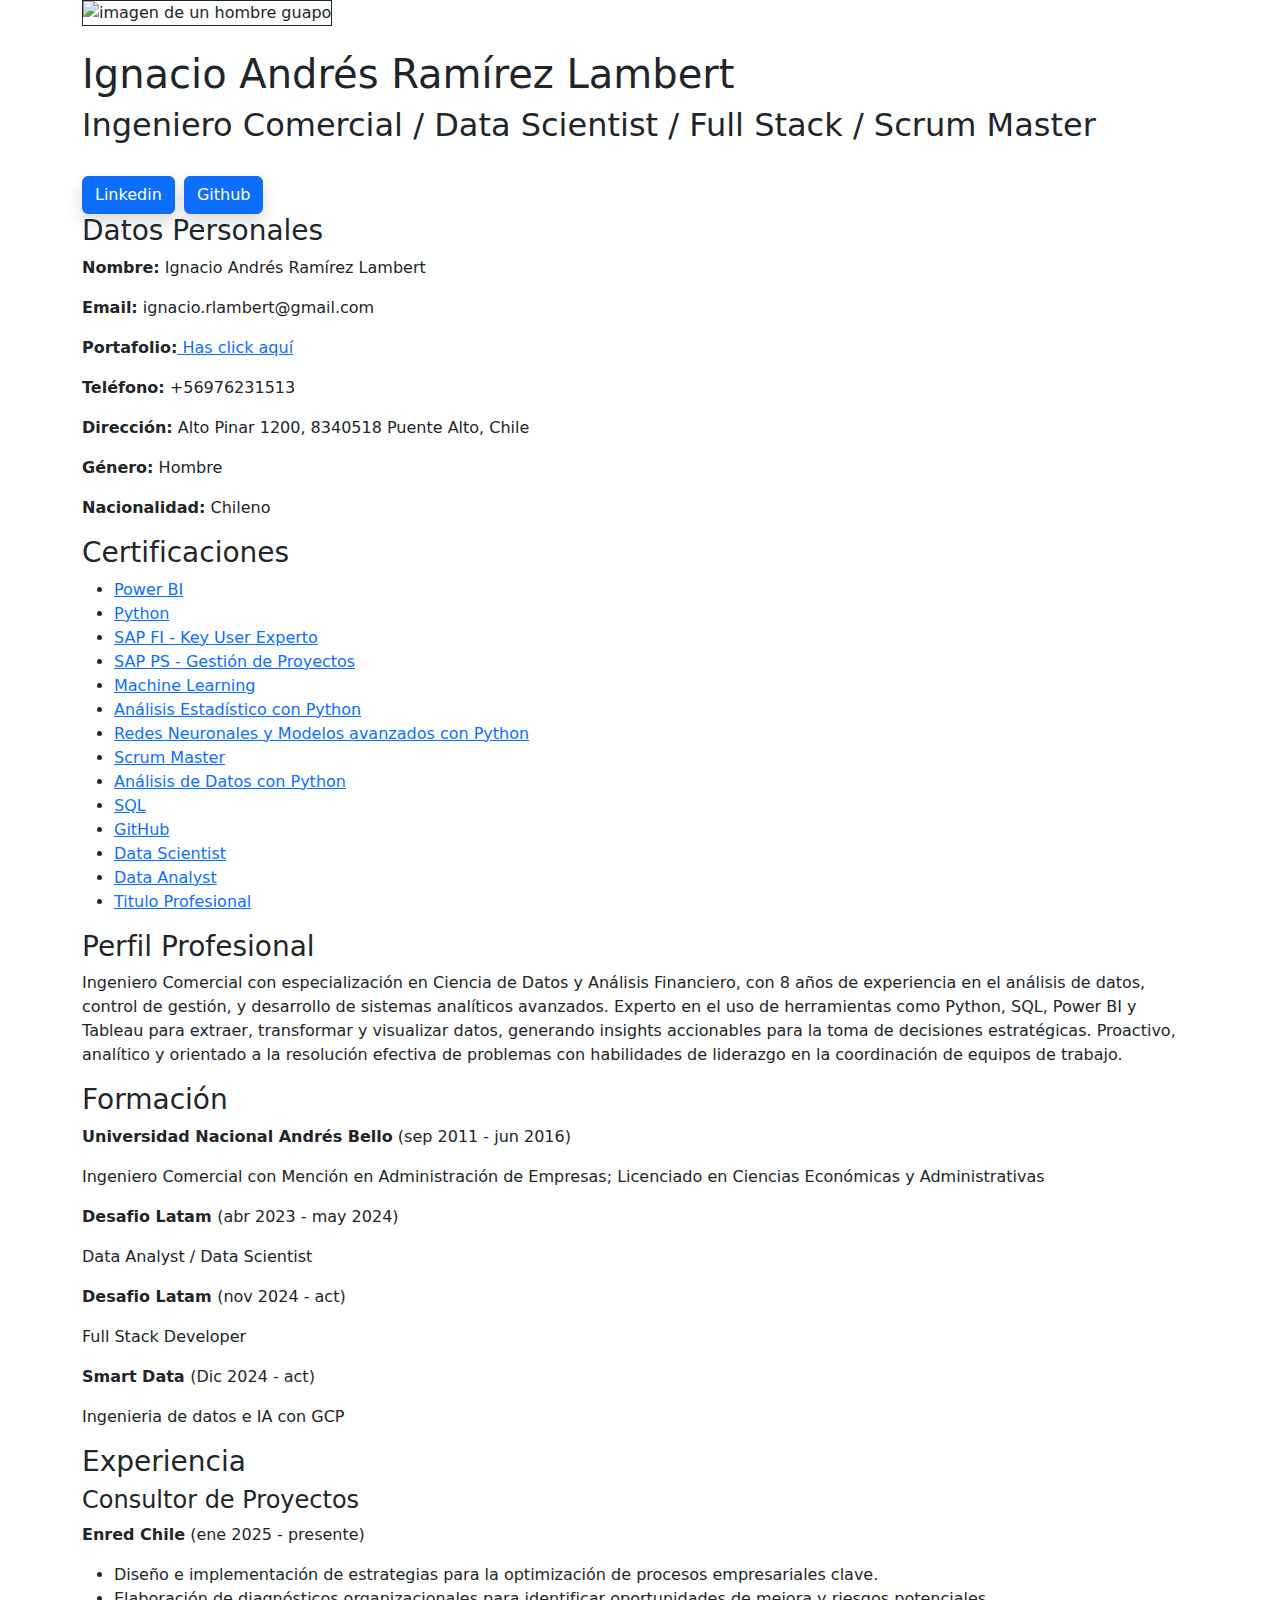
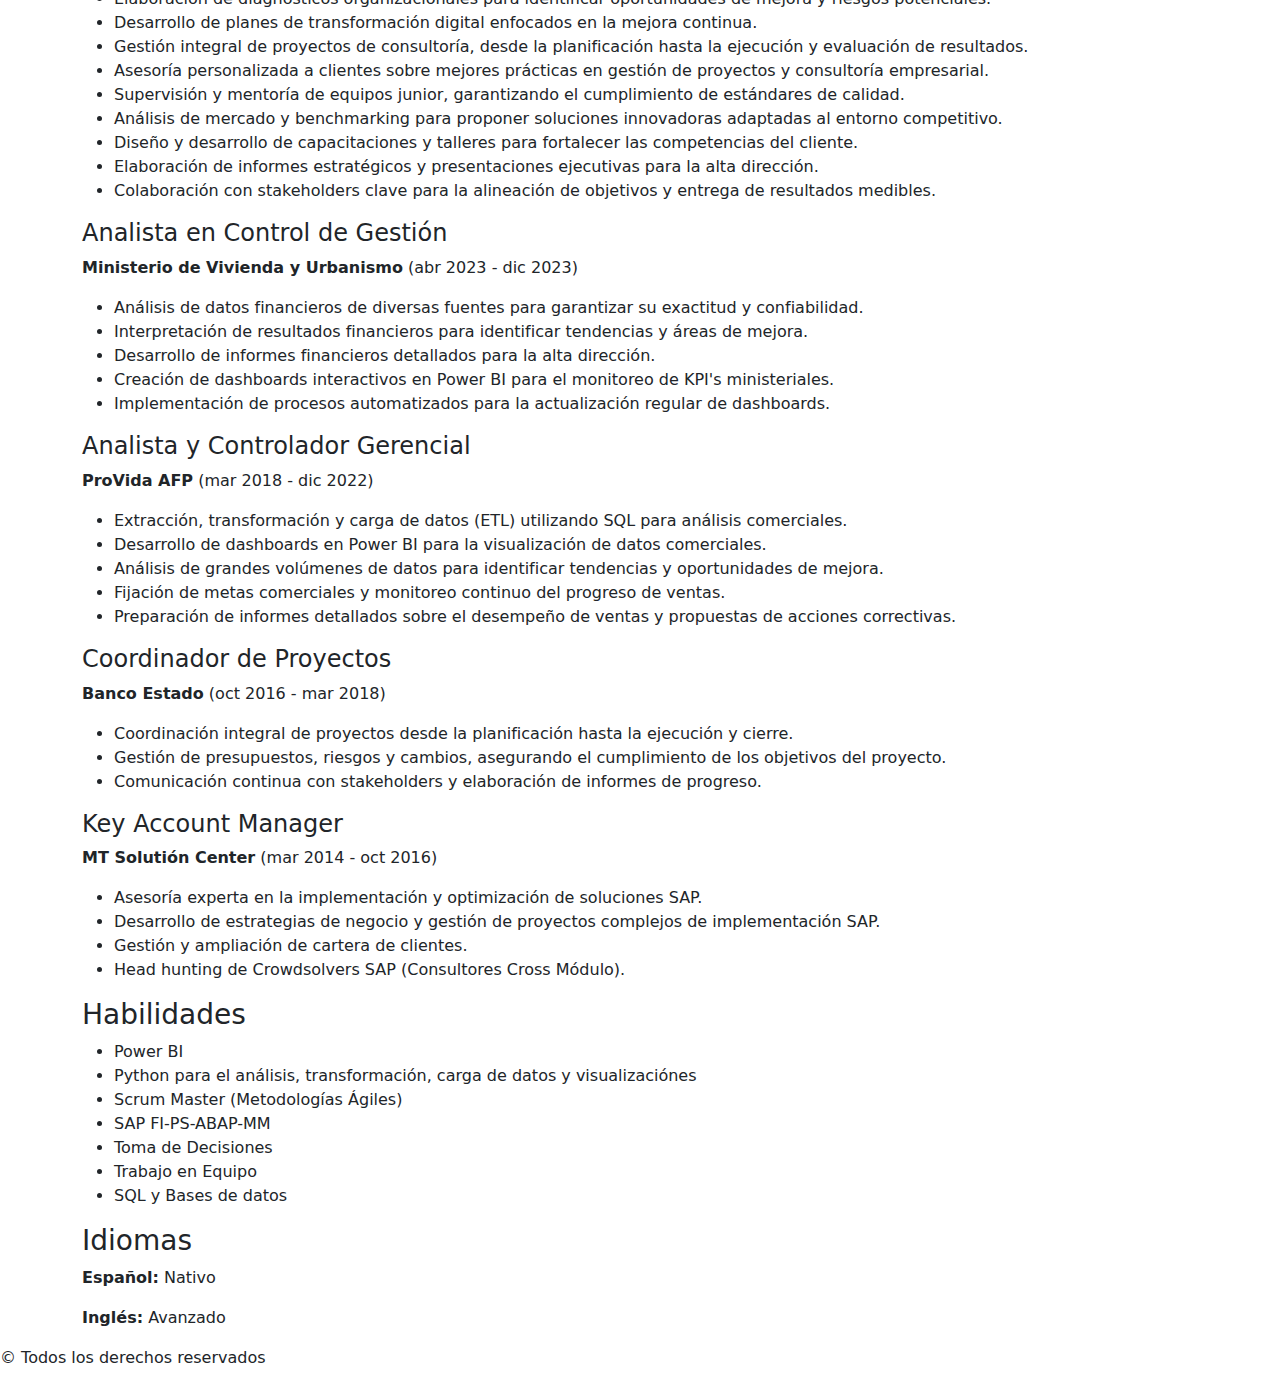
==== index.html @ 640a7fe2 "se borra archivo json" ====
<!DOCTYPE html>
<html lang="es">
<head>
    <meta charset="UTF-8">
    <meta name="viewport" content="width=device-width, initial-scale=1.0">
    <title>CV Ignacio Andres Ramírez Lambert</title>
    
    <link href="https://cdn.jsdelivr.net/npm/bootstrap@5.3.3/dist/css/bootstrap.min.css" rel="stylesheet" integrity="sha384-QWTKZyjpPEjISv5WaRU9OFeRpok6YctnYmDr5pNlyT2bRjXh0JMhjY6hW+ALEwIH" crossorigin="anonymous">
    <script src="https://cdn.jsdelivr.net/npm/bootstrap@5.3.3/dist/js/bootstrap.bundle.min.js" integrity="sha384-YvpcrYf0tY3lHB60NNkmXc5s9fDVZLESaAA55NDzOxhy9GkcIdslK1eN7N6jIeHz" crossorigin="anonymous"></script>
    <script src="index.js"></script>
    <link rel="stylesheet" href="./assets/css/style.css">
    <script src="https://kit.fontawesome.com/dca0f2a966.js" crossorigin="anonymous"></script>
</head>
<body>

    <div class="container">
        <header>
            
            <img src="./assets/imgs/FOTO_DE_PERFIL.jpg" alt="imagen de un hombre guapo" width="120" border="1">
            <br>
            <br>
            <h1>Ignacio Andrés Ramírez Lambert</h1>
            <h2>Ingeniero Comercial / Data Scientist / Full Stack / Scrum Master </h2>
            <br>
            
            <div>
                <a href="http://linkedin.com/in/ignacio-andres-ramírez-lambert-b0a96773" target="_blank"class="btn btn-primary shadow lift me-1">
                <i class="fa-brands fa-linkedin-in"></i> Linkedin
                </a>
                <a href="https://github.com/Lambert10" target="_blank" class="btn btn-primary shadow lift me-1">
                <i class="fa-brands fa-github"></i></i> Github
                </a>
            </div>
        </header>
        <section class="personal-info">
            <h3>Datos Personales</h3>
            <p><strong>Nombre:</strong> Ignacio Andrés Ramírez Lambert</p>
            <p><strong>Email:</strong> ignacio.rlambert@gmail.com</p>
            <p><strong>Portafolio:</strong><a href="./portafolio.html" target="_blank"> Has click aquí</a></p>
            <p><strong>Teléfono:</strong> +56976231513</p>
            <p><strong>Dirección:</strong> Alto Pinar 1200, 8340518 Puente Alto, Chile</p>
            <p><strong>Género:</strong> Hombre</p>
            <p><strong>Nacionalidad:</strong> Chileno</p>
        </section>
        <section class="certifications">
            <h3>Certificaciones</h3>
            <ul id="lista">
                <li><a href="javascript:void(0);" onmouseover="mostrarImagen('./assets/imgs/Certificado_Power_BI.png')" onmouseout="ocultarImagen()">Power BI</a></li>
                <li><a href="javascript:void(0);" onmouseover="mostrarImagen('./assets/imgs/Certificado_Python_Analisis_de_datos.png')" onmouseout="ocultarImagen()">Python</a></li>
                <li><a href="javascript:void(0);" onmouseover="mostrarImagen('./assets/imgs/Certificado_SAP_FI.png')" onmouseout="ocultarImagen()">SAP FI - Key User Experto</a></li>
                <li><a href="javascript:void(0);" onmouseover="mostrarImagen('./assets/imgs/Certificado_SAP_PS.png')" onmouseout="ocultarImagen()">SAP PS - Gestión de Proyectos</a></li>
                <li><a href="javascript:void(0);" onmouseover="mostrarImagen('./assets/imgs/Certificado_Machine_Learning.png')" onmouseout="ocultarImagen()">Machine Learning</a></li>
                <li><a href="javascript:void(0);" onmouseover="mostrarImagen('./assets/imgs/Certificado_Python_Analisis_estadístico.png')" onmouseout="ocultarImagen()">Análisis Estadístico con Python</a></li>
                <li><a href="javascript:void(0);" onmouseover="mostrarImagen('./assets/imgs/Certificado_Redes_Neuronales.png')" onmouseout="ocultarImagen()">Redes Neuronales y Modelos avanzados con Python</a></li>
                <li><a href="javascript:void(0);" onmouseover="mostrarImagen('./assets/imgs/Certificado_Scrum_master.png')" onmouseout="ocultarImagen()">Scrum Master</a></li>
                <li><a href="javascript:void(0);" onmouseover="mostrarImagen('./assets/imgs/Certificado_Python_Analisis_de_datos.png')" onmouseout="ocultarImagen()">Análisis de Datos con Python</a></li>
                <li><a href="javascript:void(0);" onmouseover="mostrarImagen('./assets/imgs/Certificado_SQL_Server.png')" onmouseout="ocultarImagen()">SQL</a></li>
                <li><a href="javascript:void(0);" onmouseover="mostrarImagen('./assets/imgs/Certificado_Git_y_Github.png')" onmouseout="ocultarImagen()">GitHub</a></li>
                <li><a href="javascript:void(0);" onmouseover="mostrarImagen('./assets/imgs/Certificado_Ciencia_de_Datos.png')" onmouseout="ocultarImagen()">Data Scientist</a></li>
                <li><a href="javascript:void(0);" onmouseover="mostrarImagen('./assets/imgs/Certificado_de_Analista_de_Datos_con_Python.png')" onmouseout="ocultarImagen()">Data Analyst</a></li>
                <li><a href="javascript:void(0);" onmouseover="mostrarImagen('./assets/imgs/Titulo_Profesional.png')" onmouseout="ocultarImagen()">Titulo Profesional</a></li>
            </ul>
            
            <!-- Contenedor de la imagen emergente -->
            <div id="imagenEmergente" style="display: none; position: absolute; z-index: 999; border: 1px solid #ccc; padding: 10px; background-color: white;">
                <img id="imagenPreview" src="" alt="Vista previa" style="max-width: 300px;">
            </div>
            
        </section>
        <section class="profile">
            <h3>Perfil Profesional</h3>
            <p>Ingeniero Comercial con especialización en Ciencia de Datos y Análisis Financiero, con 8 años de experiencia en el análisis de datos, control de gestión, y desarrollo de sistemas analíticos avanzados. Experto en el uso de herramientas como Python, SQL, Power BI y Tableau para extraer, transformar y visualizar datos, generando insights accionables para la toma de decisiones estratégicas. Proactivo, analítico y orientado a la resolución efectiva de problemas con habilidades de liderazgo en la coordinación de equipos de trabajo.</p>
        </section>
        <section class="education">
            <h3>Formación</h3>
            <p><strong>Universidad Nacional Andrés Bello</strong> (sep 2011 - jun 2016)</p>
            <p>Ingeniero Comercial con Mención en Administración de Empresas; Licenciado en Ciencias Económicas y Administrativas</p>
            <p><strong>Desafio Latam </strong>(abr 2023 - may 2024)</p>
            <p>Data Analyst / Data Scientist</p>
            <p><strong>Desafio Latam </strong>(nov 2024 - act)</p>
            <p>Full Stack Developer</p>
            <p><strong>Smart Data </strong>(Dic 2024 - act)</p>
            <p>Ingenieria de datos e IA con GCP</p>
        </section>
        <section class="experience">
            <h3>Experiencia</h3>
            <article>
                <h4>Consultor de Proyectos</h4>
                <p><strong>Enred Chile</strong> (ene 2025 - presente)</p>
                <ul>
                    <li>Diseño e implementación de estrategias para la optimización de procesos empresariales clave.</li>
                    <li>Elaboración de diagnósticos organizacionales para identificar oportunidades de mejora y riesgos potenciales.</li>
                    <li>Desarrollo de planes de transformación digital enfocados en la mejora continua.</li>
                    <li>Gestión integral de proyectos de consultoría, desde la planificación hasta la ejecución y evaluación de resultados.</li>
                    <li>Asesoría personalizada a clientes sobre mejores prácticas en gestión de proyectos y consultoría empresarial.</li>
                    <li>Supervisión y mentoría de equipos junior, garantizando el cumplimiento de estándares de calidad.</li>
                    <li>Análisis de mercado y benchmarking para proponer soluciones innovadoras adaptadas al entorno competitivo.</li>
                    <li>Diseño y desarrollo de capacitaciones y talleres para fortalecer las competencias del cliente.</li>
                    <li>Elaboración de informes estratégicos y presentaciones ejecutivas para la alta dirección.</li>
                    <li>Colaboración con stakeholders clave para la alineación de objetivos y entrega de resultados medibles.</li>
                </ul>
            </article>
            <article>
                <h4>Analista en Control de Gestión</h4>
                <p><strong>Ministerio de Vivienda y Urbanismo</strong> (abr 2023 - dic 2023)</p>
                <ul>
                    <li>Análisis de datos financieros de diversas fuentes para garantizar su exactitud y confiabilidad.</li>
                    <li>Interpretación de resultados financieros para identificar tendencias y áreas de mejora.</li>
                    <li>Desarrollo de informes financieros detallados para la alta dirección.</li>
                    <li>Creación de dashboards interactivos en Power BI para el monitoreo de KPI's ministeriales.</li>
                    <li>Implementación de procesos automatizados para la actualización regular de dashboards.</li>
                </ul>
            </article>
            <article>
                <h4>Analista y Controlador Gerencial</h4>
                <p><strong>ProVida AFP</strong> (mar 2018 - dic 2022)</p>
                <ul>
                    <li>Extracción, transformación y carga de datos (ETL) utilizando SQL para análisis comerciales.</li>
                    <li>Desarrollo de dashboards en Power BI para la visualización de datos comerciales.</li>
                    <li>Análisis de grandes volúmenes de datos para identificar tendencias y oportunidades de mejora.</li>
                    <li>Fijación de metas comerciales y monitoreo continuo del progreso de ventas.</li>
                    <li>Preparación de informes detallados sobre el desempeño de ventas y propuestas de acciones correctivas.</li>
                </ul>
            </article>
            <article>
                <h4>Coordinador de Proyectos</h4>
                <p><strong>Banco Estado</strong> (oct 2016 - mar 2018)</p>
                <ul>
                    <li>Coordinación integral de proyectos desde la planificación hasta la ejecución y cierre.</li>
                    <li>Gestión de presupuestos, riesgos y cambios, asegurando el cumplimiento de los objetivos del proyecto.</li>
                    <li>Comunicación continua con stakeholders y elaboración de informes de progreso.</li>
                </ul>
            </article>
            <article>
                <h4>Key Account Manager</h4>
                <p><strong>MT Solutión Center</strong> (mar 2014 - oct 2016)</p>
                <ul>
                    <li>Asesoría experta en la implementación y optimización de soluciones SAP.</li>
                    <li>Desarrollo de estrategias de negocio y gestión de proyectos complejos de implementación SAP.</li>
                    <li>Gestión y ampliación de cartera de clientes.</li>
                    <li>Head hunting de Crowdsolvers SAP (Consultores Cross Módulo).</li>
                </ul>
            </article>
        </section>
        
        <section class="skills">
            <h3>Habilidades</h3>
            <ul>
                <li>Power BI</li>
                <li>Python para el análisis, transformación, carga de datos y visualizaciónes</li>
                <li>Scrum Master (Metodologías Ágiles)</li>
                <li>SAP FI-PS-ABAP-MM</li>
                <li>Toma de Decisiones</li>
                <li>Trabajo en Equipo</li>
                <li>SQL y Bases de datos</li>
            </ul>
        </section>
        <section class="languages">
            <h3>Idiomas</h3>
            <p><strong>Español:</strong> Nativo</p>
            <p><strong>Inglés:</strong> Avanzado</p>
        </section>
    </div>
</body>
<footer>
    <p class="footer"> © Todos los derechos reservados </p>
</footer>
</html>
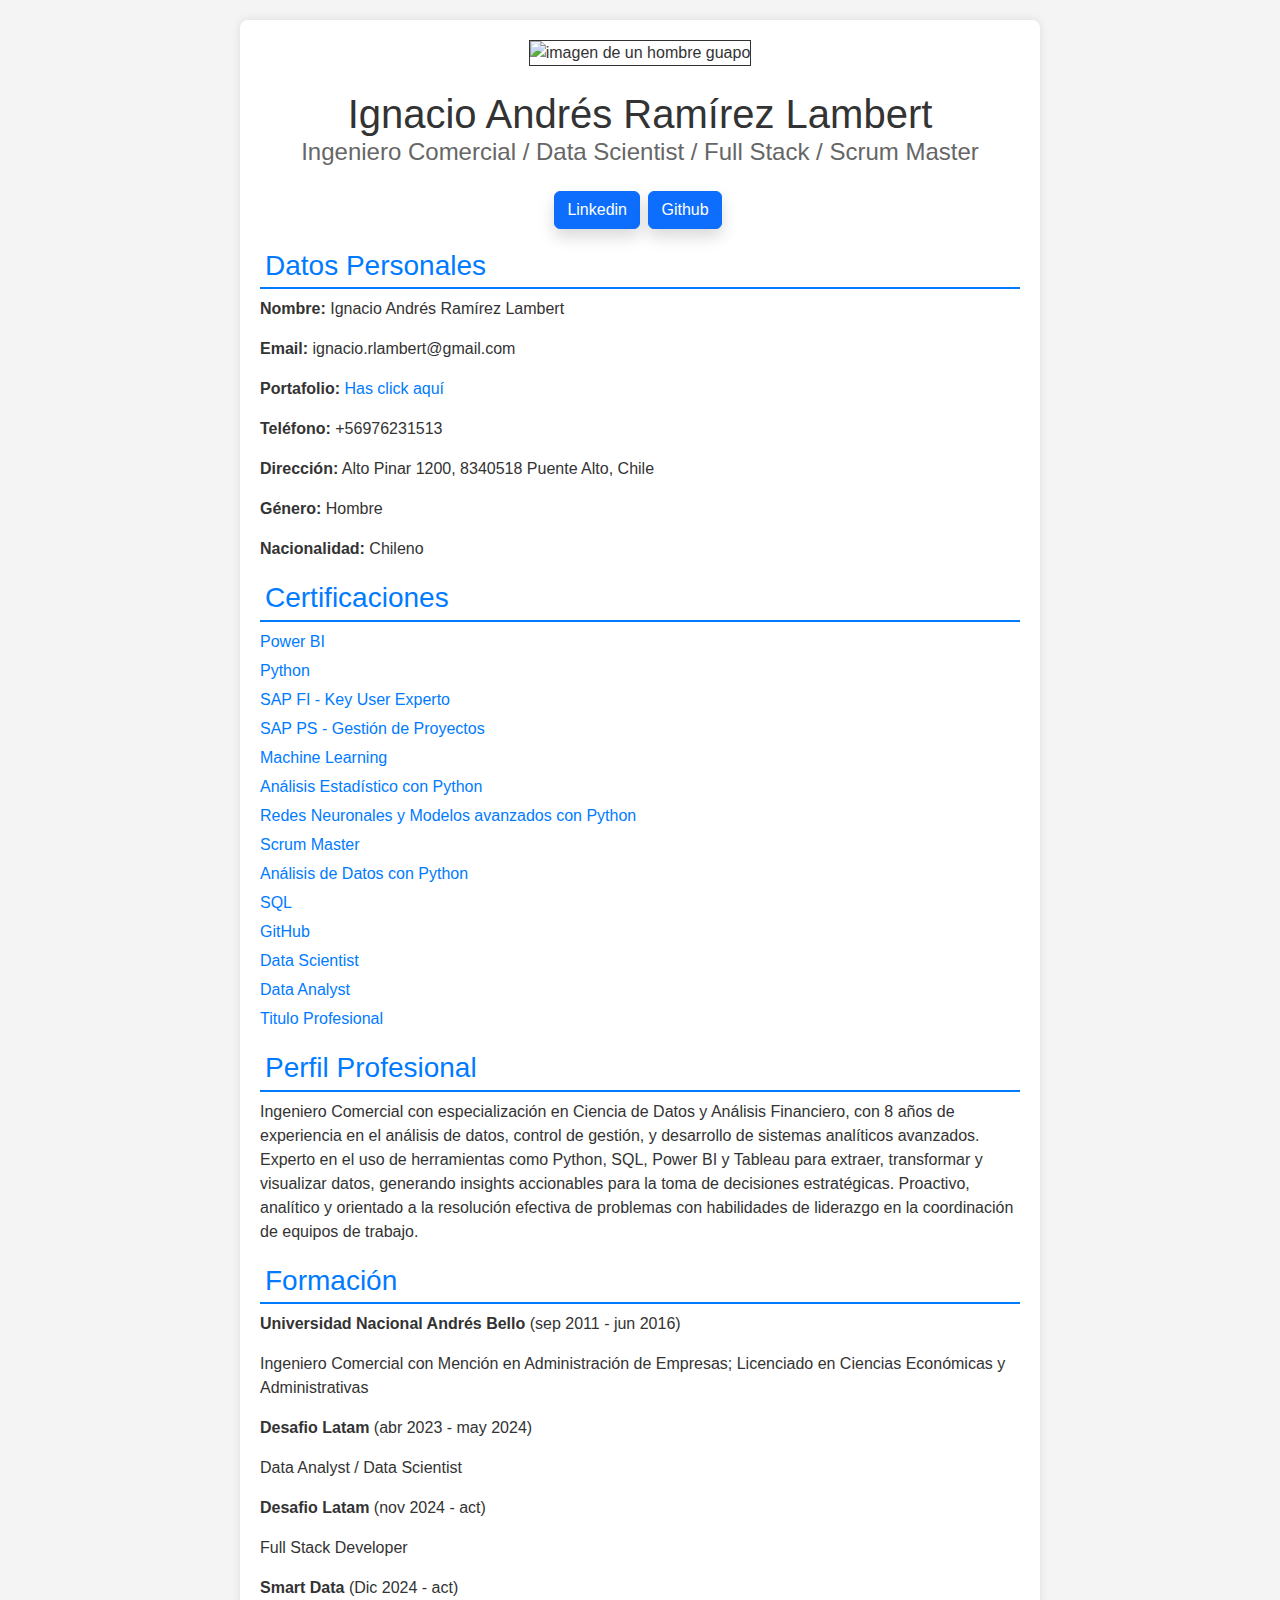
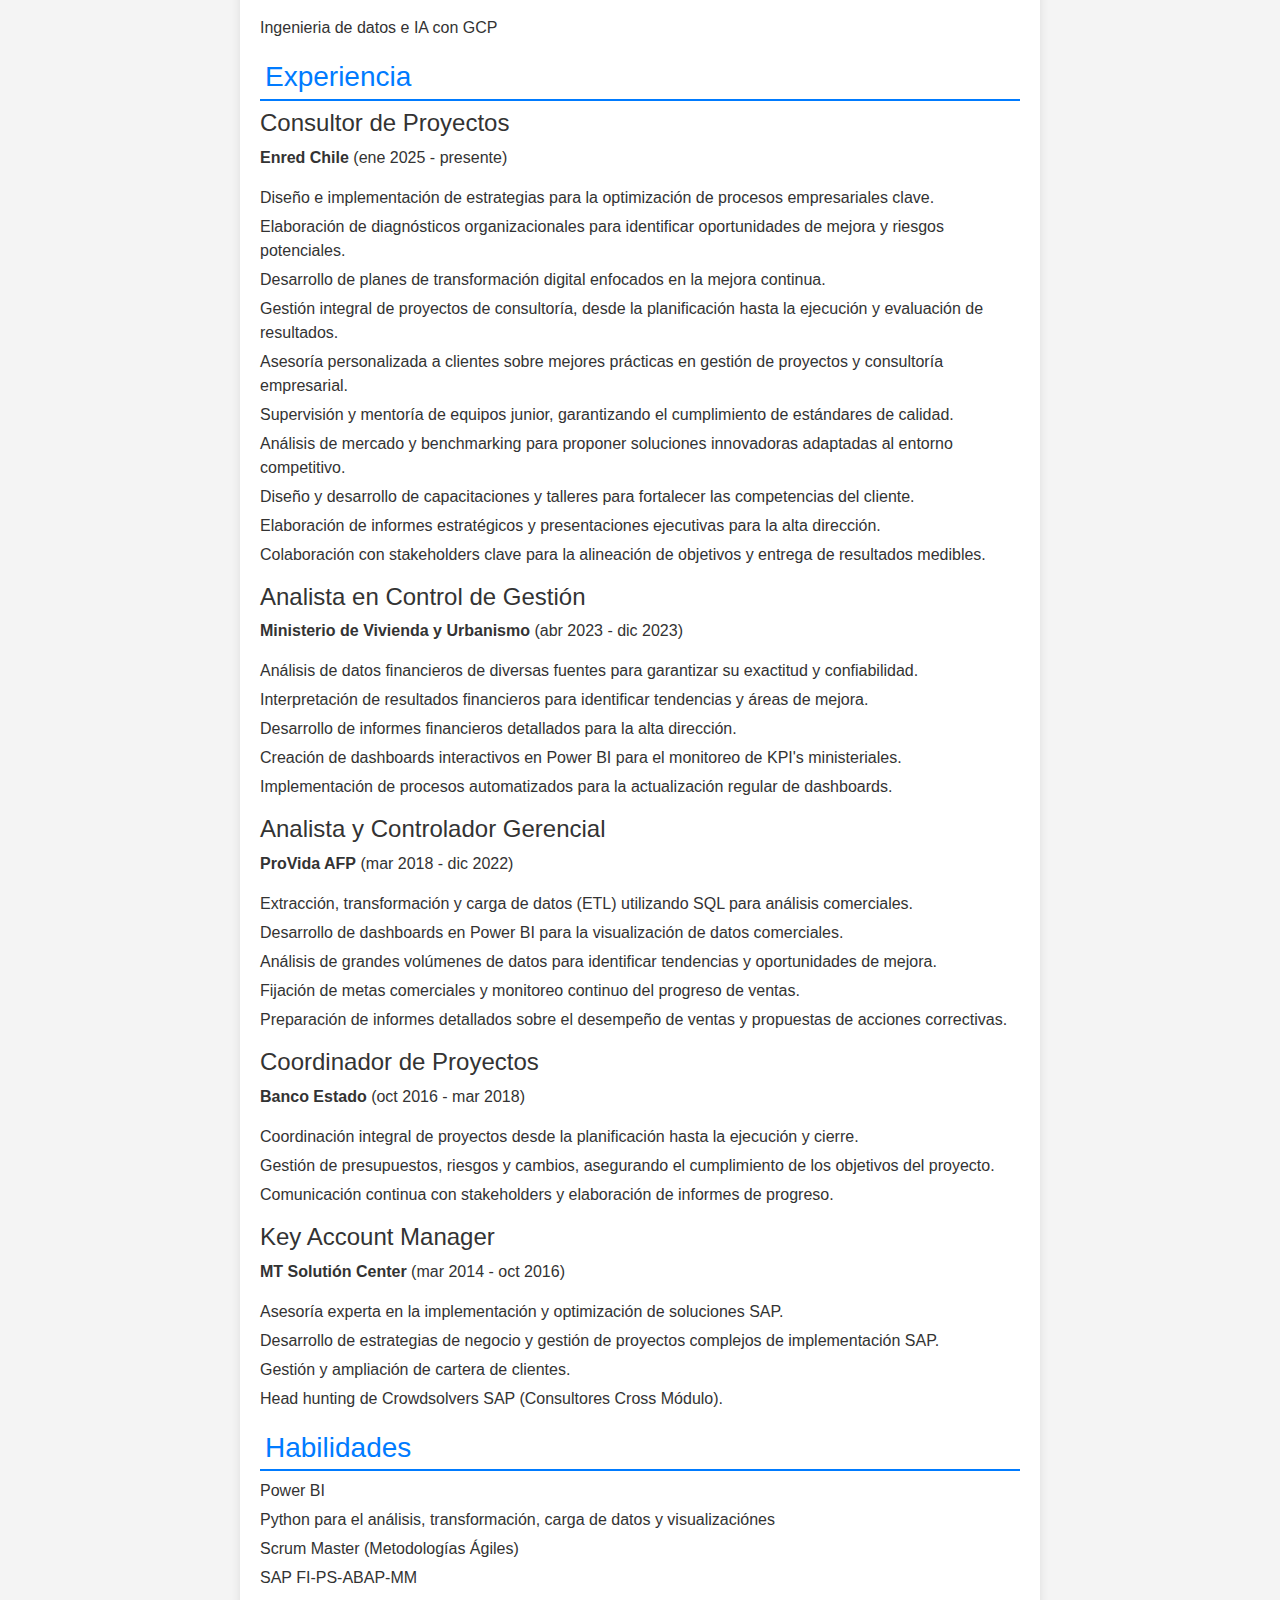
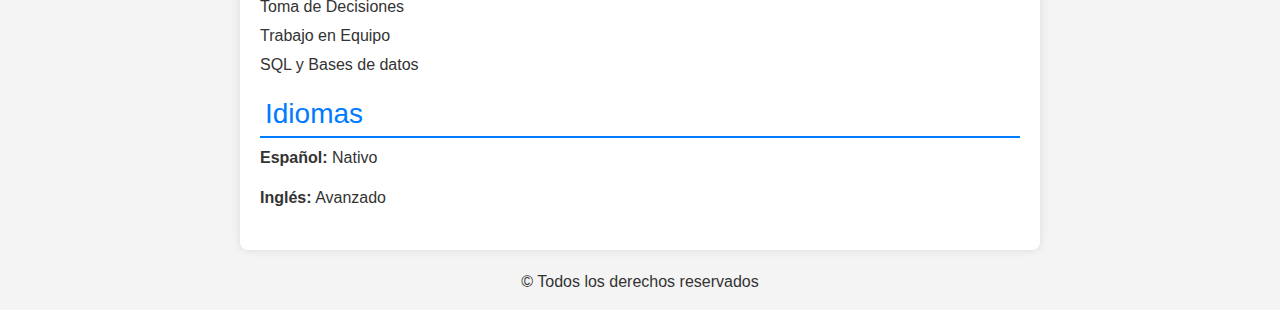
==== commit 6c4637bd: "Se agregaron iconos en las secciones" ====
--- a/index.html
+++ b/index.html
@@ -33,7 +33,7 @@
             </div>
         </header>
         <section class="personal-info">
-            <h3>Datos Personales</h3>
+            <h3><i class="fa-solid fa-user icons-pad"></i>Datos Personales</h3>
             <p><strong>Nombre:</strong> Ignacio Andrés Ramírez Lambert</p>
             <p><strong>Email:</strong> ignacio.rlambert@gmail.com</p>
             <p><strong>Portafolio:</strong><a href="./portafolio.html" target="_blank"> Has click aquí</a></p>
@@ -43,7 +43,7 @@
             <p><strong>Nacionalidad:</strong> Chileno</p>
         </section>
         <section class="certifications">
-            <h3>Certificaciones</h3>
+            <h3><i class="fa-solid fa-book icons-pad"></i>Certificaciones</h3>
             <ul id="lista">
                 <li><a href="javascript:void(0);" onmouseover="mostrarImagen('./assets/imgs/Certificado_Power_BI.png')" onmouseout="ocultarImagen()">Power BI</a></li>
                 <li><a href="javascript:void(0);" onmouseover="mostrarImagen('./assets/imgs/Certificado_Python_Analisis_de_datos.png')" onmouseout="ocultarImagen()">Python</a></li>
@@ -68,11 +68,11 @@
             
         </section>
         <section class="profile">
-            <h3>Perfil Profesional</h3>
+            <h3><i class="fa-solid fa-folder-open icons-pad"></i>Perfil Profesional</h3>
             <p>Ingeniero Comercial con especialización en Ciencia de Datos y Análisis Financiero, con 8 años de experiencia en el análisis de datos, control de gestión, y desarrollo de sistemas analíticos avanzados. Experto en el uso de herramientas como Python, SQL, Power BI y Tableau para extraer, transformar y visualizar datos, generando insights accionables para la toma de decisiones estratégicas. Proactivo, analítico y orientado a la resolución efectiva de problemas con habilidades de liderazgo en la coordinación de equipos de trabajo.</p>
         </section>
         <section class="education">
-            <h3>Formación</h3>
+            <h3><i class="fa-solid fa-user-graduate icons-pad"></i>Formación</h3>
             <p><strong>Universidad Nacional Andrés Bello</strong> (sep 2011 - jun 2016)</p>
             <p>Ingeniero Comercial con Mención en Administración de Empresas; Licenciado en Ciencias Económicas y Administrativas</p>
             <p><strong>Desafio Latam </strong>(abr 2023 - may 2024)</p>
@@ -83,7 +83,7 @@
             <p>Ingenieria de datos e IA con GCP</p>
         </section>
         <section class="experience">
-            <h3>Experiencia</h3>
+            <h3><i class="fa-solid fa-briefcase icons-pad"></i>Experiencia</h3>
             <article>
                 <h4>Consultor de Proyectos</h4>
                 <p><strong>Enred Chile</strong> (ene 2025 - presente)</p>
@@ -144,7 +144,7 @@
         </section>
         
         <section class="skills">
-            <h3>Habilidades</h3>
+            <h3><i class="fa-solid fa-pencil icons-pad"></i>Habilidades</h3>
             <ul>
                 <li>Power BI</li>
                 <li>Python para el análisis, transformación, carga de datos y visualizaciónes</li>
@@ -156,7 +156,7 @@
             </ul>
         </section>
         <section class="languages">
-            <h3>Idiomas</h3>
+            <h3><i class="fa-solid fa-globe icons-pad"></i>Idiomas</h3>
             <p><strong>Español:</strong> Nativo</p>
             <p><strong>Inglés:</strong> Avanzado</p>
         </section>
--- a/assets/css/style.css
+++ b/assets/css/style.css
@@ -0,0 +1,90 @@
+
+body {
+    font-family: Arial, sans-serif;
+    margin: 0;
+    padding: 0;
+    background-color: #f4f4f4;
+    color: #333;
+}
+
+.container {
+    max-width: 800px;
+    margin: 20px auto;
+    background: #fff;
+    padding: 20px;
+    border-radius: 8px;
+    box-shadow: 0 0 10px rgba(0, 0, 0, 0.1);
+}
+
+header {
+    text-align: center;
+    margin-bottom: 20px;
+}
+
+header h1 {
+    margin: 0;
+    font-size: 2.5em;
+    color: #333;
+}
+
+header h2 {
+    margin: 0;
+    font-size: 1.5em;
+    color: #666;
+}
+
+section {
+    margin-bottom: 20px;
+}
+
+section h3 {
+    border-bottom: 2px solid #007BFF;
+    padding-bottom: 5px;
+    color: #007BFF;
+}
+
+ul {
+    list-style-type: none;
+    padding: 0;
+}
+
+ul li {
+    margin: 5px 0;
+}
+
+a {
+    color: #007BFF;
+    text-decoration: none;
+}
+#imagenEmergente {
+    max-width: 500px;
+    max-height: 600px;
+    overflow: auto;
+}
+#imagenPreview {
+    max-width: 100%;
+    max-height: 100%;
+}
+#imagenPreview object {
+    width: 100%;
+    height: 500px;
+}
+.footer{
+    text-align: center;
+    align-content: center;
+}
+div.tabla{
+    justify-content: center;
+    display: flex;
+    height: 90vh;
+}
+h1.titulo-portafolio{
+    font-size: 2em;
+    color:#007BFF;
+    justify-content: center; 
+    text-align: center;
+}
+
+.icons-pad {
+    padding-right: 5px;
+}